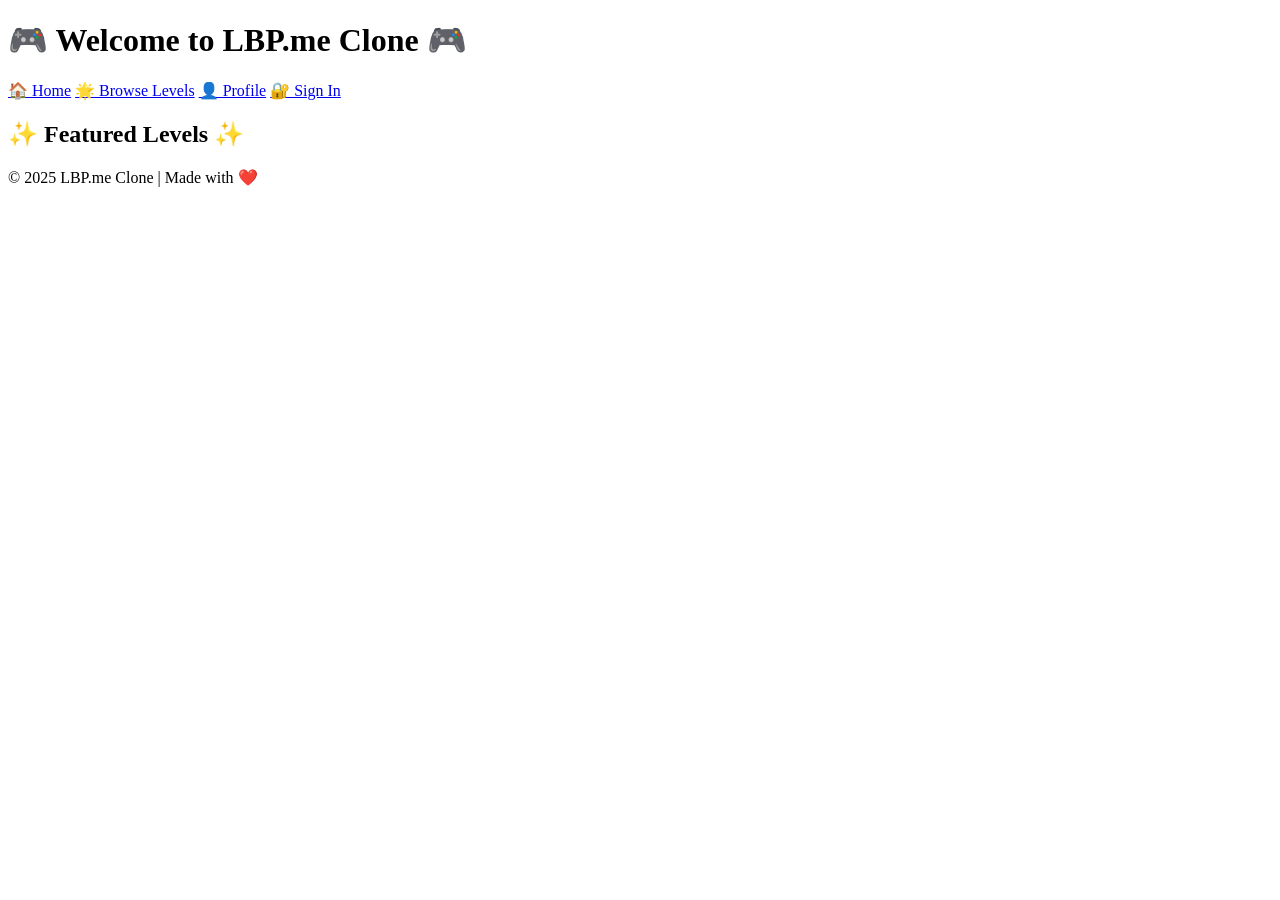
==== index.html @ 3eafe979 "Add files via upload" ====
<!DOCTYPE html>
<html lang="en">
<head>
  <meta charset="UTF-8">
  <meta name="viewport" content="width=device-width, initial-scale=1.0">
  <title>LBP.me Clone - Home</title>
  <link rel="stylesheet" href="styles.css">
</head>
<body>
  <header>
    <h1>🎮 Welcome to LBP.me Clone 🎮</h1>
    <nav>
      <a href="index.html">🏠 Home</a>
      <a href="levels.html">🌟 Browse Levels</a>
      <a href="profile.html">👤 Profile</a>
      <a href="auth.html">🔐 Sign In</a>
    </nav>
  </header>
  
  <main>
    <h2>✨ Featured Levels ✨</h2>
    <div id="featured-levels" class="grid">
      <!-- Featured levels will dynamically load here -->
    </div>
  </main>

  <footer>
    <p>© 2025 LBP.me Clone | Made with ❤️</p>
  </footer>
  
  <script src="script.js"></script>
</body>
</html>
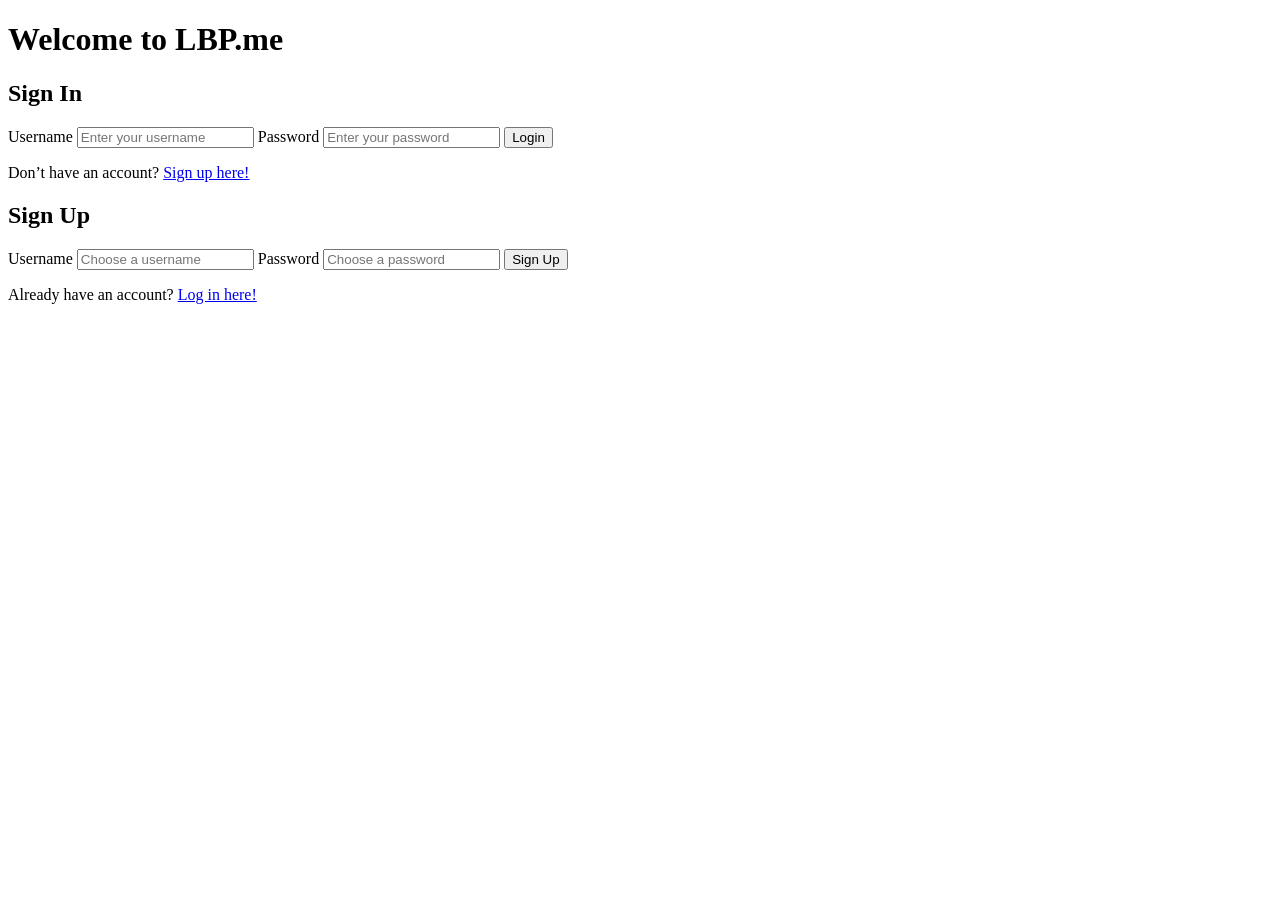
==== commit 3f9d7cbd: "Add files via upload" ====
--- a/index.html
+++ b/index.html
@@ -1,33 +1,44 @@
 <!DOCTYPE html>
 <html lang="en">
 <head>
-  <meta charset="UTF-8">
-  <meta name="viewport" content="width=device-width, initial-scale=1.0">
-  <title>LBP.me Clone - Home</title>
-  <link rel="stylesheet" href="styles.css">
+    <meta charset="UTF-8">
+    <meta name="viewport" content="width=device-width, initial-scale=1.0">
+    <title>LBP.me Login</title>
+    <link rel="stylesheet" href="styles.css">
+    <script src="script.js" defer></script>
 </head>
 <body>
-  <header>
-    <h1>🎮 Welcome to LBP.me Clone 🎮</h1>
-    <nav>
-      <a href="index.html">🏠 Home</a>
-      <a href="levels.html">🌟 Browse Levels</a>
-      <a href="profile.html">👤 Profile</a>
-      <a href="auth.html">🔐 Sign In</a>
-    </nav>
-  </header>
-  
-  <main>
-    <h2>✨ Featured Levels ✨</h2>
-    <div id="featured-levels" class="grid">
-      <!-- Featured levels will dynamically load here -->
-    </div>
-  </main>
+    <header>
+        <h1>Welcome to LBP.me</h1>
+    </header>
+    <main>
+        <div id="login-form">
+            <h2>Sign In</h2>
+            <form id="signInForm">
+                <label for="username">Username</label>
+                <input type="text" id="username" required placeholder="Enter your username">
+                
+                <label for="password">Password</label>
+                <input type="password" id="password" required placeholder="Enter your password">
+                
+                <button type="submit">Login</button>
+            </form>
+            <p>Don’t have an account? <a href="#" id="signupLink">Sign up here!</a></p>
+        </div>
 
-  <footer>
-    <p>© 2025 LBP.me Clone | Made with ❤️</p>
-  </footer>
-  
-  <script src="script.js"></script>
+        <div id="signup-form" class="hidden">
+            <h2>Sign Up</h2>
+            <form id="signUpForm">
+                <label for="new-username">Username</label>
+                <input type="text" id="new-username" required placeholder="Choose a username">
+                
+                <label for="new-password">Password</label>
+                <input type="password" id="new-password" required placeholder="Choose a password">
+                
+                <button type="submit">Sign Up</button>
+            </form>
+            <p>Already have an account? <a href="#" id="loginLink">Log in here!</a></p>
+        </div>
+    </main>
 </body>
 </html>
